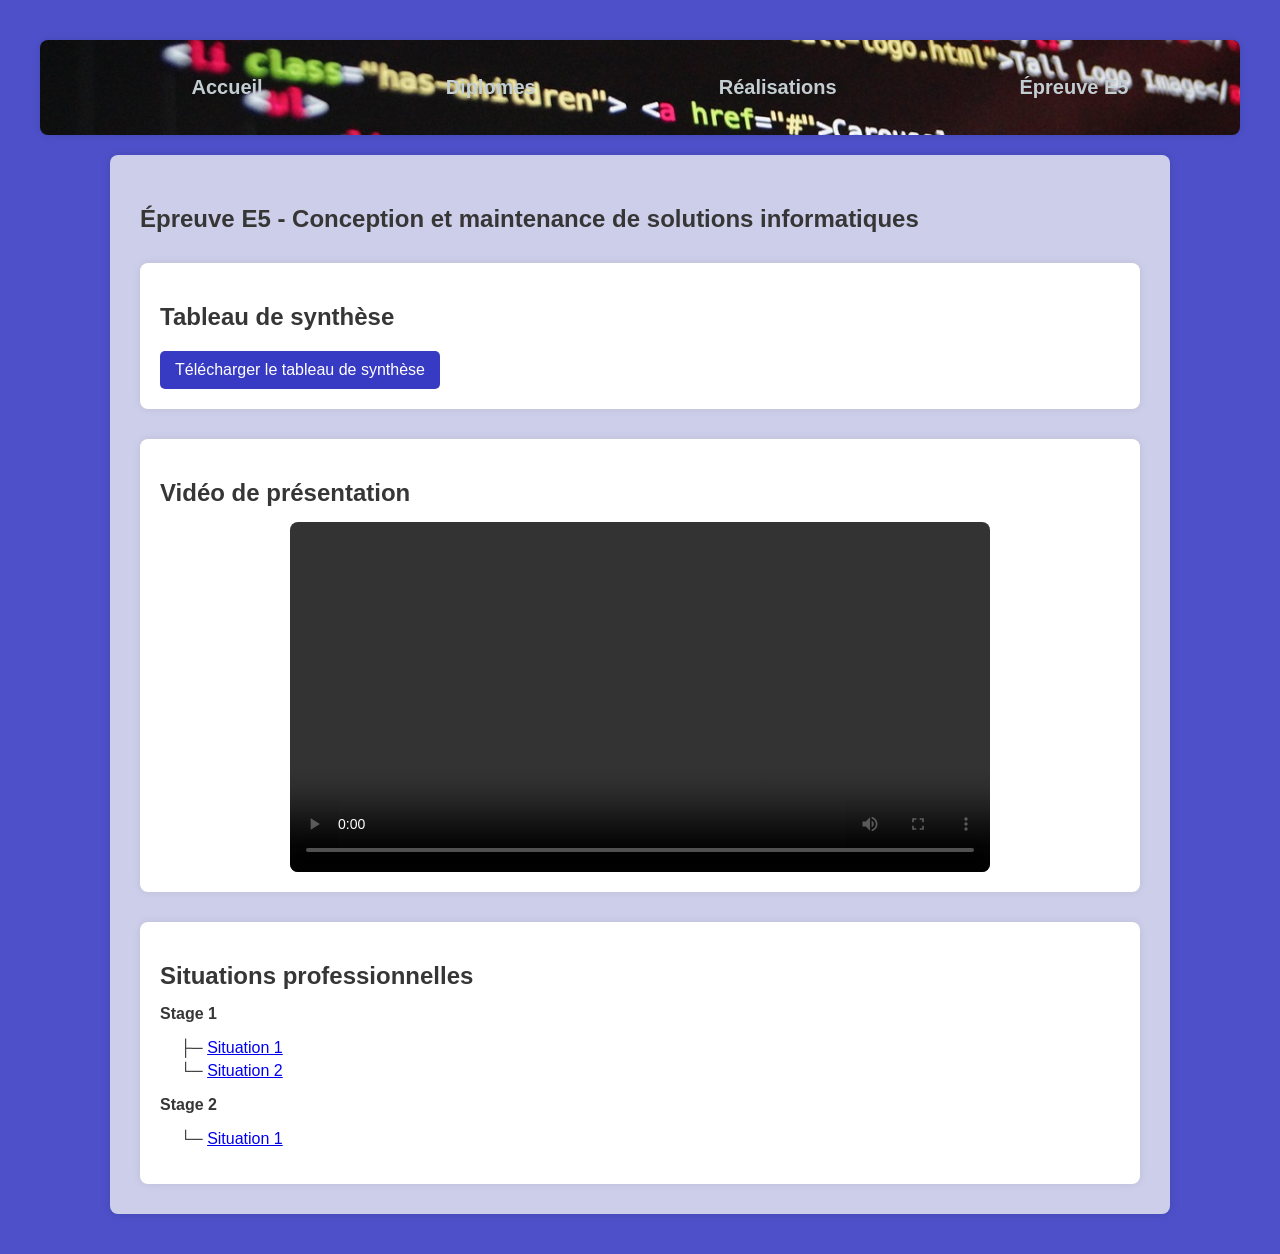
==== Epreuve_E5.html @ 87e2c433 "Ajout de nouvelles pages pour la situation professionnelle E2C Dordogne, incluant la description du " ====
<!DOCTYPE html>
<html lang="fr">
    <head>
        <meta charset="UTF-8">
        <meta name="viewport" content="width=device-width, initial-scale=1.0">
        <title>Épreuve E5</title>
        <link rel="stylesheet" href="css_styles/base_styles.css">
        <link rel="stylesheet" href="css_styles/styles_E5.css">
    </head>
    <body>
        <header>
            <nav>
                <ul>  
                    <li class="header-list">
                        <a href="index.html" class="link">Accueil</a>
                        <a href="diplome.html" class="link">Diplomes</a>
                        <a href="realisations.html" class="link">Réalisations</a>
                        <a href="Epreuve_E5.html" class="link">Épreuve E5</a>
                    </li>
                </ul>
            </nav>
        </header>
        <section class="epreuve-e5">
    <h1>Épreuve E5 - Conception et maintenance de solutions informatiques</h1>

    <!-- TABLEAU -->
    <div class="bloc-e5">
        <h2>Tableau de synthèse</h2>
        <a href="documents/tableau_synthese.pdf" class="btn-download" download>
            Télécharger le tableau de synthèse
        </a>
    </div>

    <!-- VIDEO -->
    <div class="bloc-e5">
        <h2>Vidéo de présentation</h2>
        <div class="video-container">
            <video controls>
                <source src="videos/presentation.mp4" type="video/mp4">
            </video>
        </div>
    </div>

    <!-- ARBORESCENCE -->
    <div class="bloc-e5">
        <h2>Situations professionnelles</h2>

        <div class="stage">Stage 1</div>
        <ul class="arbre">
            <li><a href="stage1_situation1.html">Situation 1</a></li>
            <li><a href="stage1_situation2.html">Situation 2</a></li>
        </ul>

        <div class="stage">Stage 2</div>
        <ul class="arbre">
            <li><a href="stage2_situation1.html">Situation 1</a></li>
        </ul>
    </div>
</section>
        
    </body>
---- css_styles/base_styles.css ----
header {
    background-image: url(../images/header-bg.jpg);
    background-position: center;
    background-size: cover;
    padding: 20px;
    border-radius: 8px;
    box-shadow: 0 0 10px rgba(0, 0, 0, 0.1);
    margin-bottom: 20px;
}

body {
    font-family: Arial, sans-serif;
    margin: 40px;
    background-color: #373ac2e2;
    color: #373637;
}

li{
    list-style-type: none;
    margin: 10px 0;
    display: flex;
    align-items: center;
    justify-content: space-around;
}

.link{
    text-decoration: none;
    color: #c3ced2;
    font-weight: bold;
    font-size: 20px;
}
---- css_styles/styles_E5.css ----
/* CONTENEUR GLOBAL */
.epreuve-e5 {
  background-color: #f4f4f4c5;
  padding: 30px;
  border-radius: 8px;
  box-shadow: 0 0 10px rgba(0, 0, 0, 0.1);
  margin: auto;
  max-width: 1000px; /* évite que ça s'étale trop */
}

/* BLOCS = cartes */
.bloc-e5 {
  margin-top: 30px;
  padding: 20px;
  background: white;
  border-radius: 8px;
  box-shadow: 0 0 8px rgba(0,0,0,0.08);
}

/* TITRES */
.bloc-e5 h2 {
  margin-bottom: 10px;
}

/* BOUTON TELECHARGEMENT */
.btn-download {
    display: inline-block;
    padding: 10px 15px;
    background-color: #373ac2;
    color: white;
    text-decoration: none;
    border-radius: 5px;
    margin-top: 10px;
}

.btn-download:hover {
    background-color: #2c2fa3;
}

/* VIDEO */
.video-container {
  display: flex;
  justify-content: center;
  margin-top: 15px;
}

.video-container video {
  width: 80%;
  max-width: 700px;
  border-radius: 8px;
}

/* ARBRE */
.stage {
  font-weight: bold;
  margin-top: 15px;
}

.arbre {
  padding-left: 20px;
}

.arbre li {
  display: block;
  margin: 5px 0;
}

.arbre li::before {
  content: "├─ ";
}

.arbre li:last-child::before {
  content: "└─ ";
}
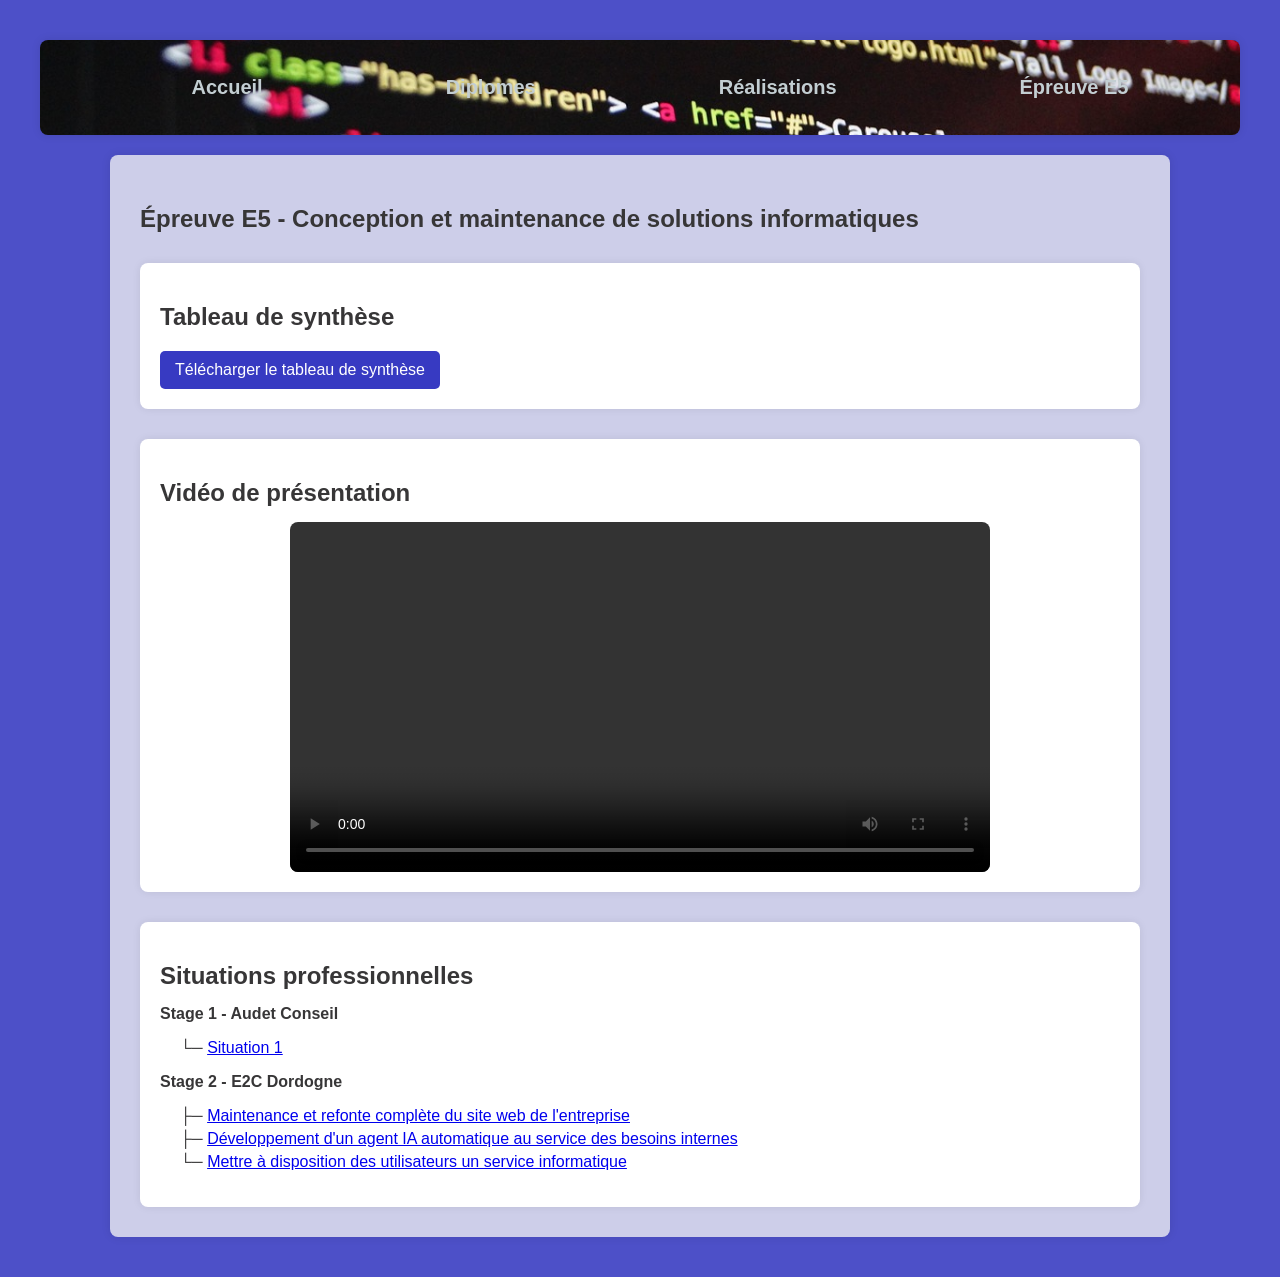
==== commit e323acad: "Add new HTML pages for Audet Conseil and Mediatek Formation projects - Created page1_AudetConseil.ht" ====
--- a/Epreuve_E5.html
+++ b/Epreuve_E5.html
@@ -26,7 +26,7 @@
     <!-- TABLEAU -->
     <div class="bloc-e5">
         <h2>Tableau de synthèse</h2>
-        <a href="documents/tableau_synthese.pdf" class="btn-download" download>
+        <a href="documents/tableau_synthèse.xlsx" class="btn-download" download>
             Télécharger le tableau de synthèse
         </a>
     </div>
@@ -45,15 +45,16 @@
     <div class="bloc-e5">
         <h2>Situations professionnelles</h2>
 
-        <div class="stage">Stage 1</div>
+        <div class="stage">Stage 1 - Audet Conseil</div>
         <ul class="arbre">
             <li><a href="stage1_situation1.html">Situation 1</a></li>
-            <li><a href="stage1_situation2.html">Situation 2</a></li>
         </ul>
 
-        <div class="stage">Stage 2</div>
+        <div class="stage">Stage 2 - E2C Dordogne</div>
         <ul class="arbre">
-            <li><a href="stage2_situation1.html">Situation 1</a></li>
+            <li><a href="pages_situations/E2CDordogne/page1_E2C.html">Maintenance et refonte complète du site web de l'entreprise</a></li>
+            <li><a href="pages_situations/E2CDordogne/page2_E2C.html">Développement  d'un agent IA automatique au service des besoins internes</a></li>
+            <li><a href="pages_situations/E2CDordogne/page4_E2C.html">Mettre à disposition des utilisateurs un service informatique</a></li>
         </ul>
     </div>
 </section>
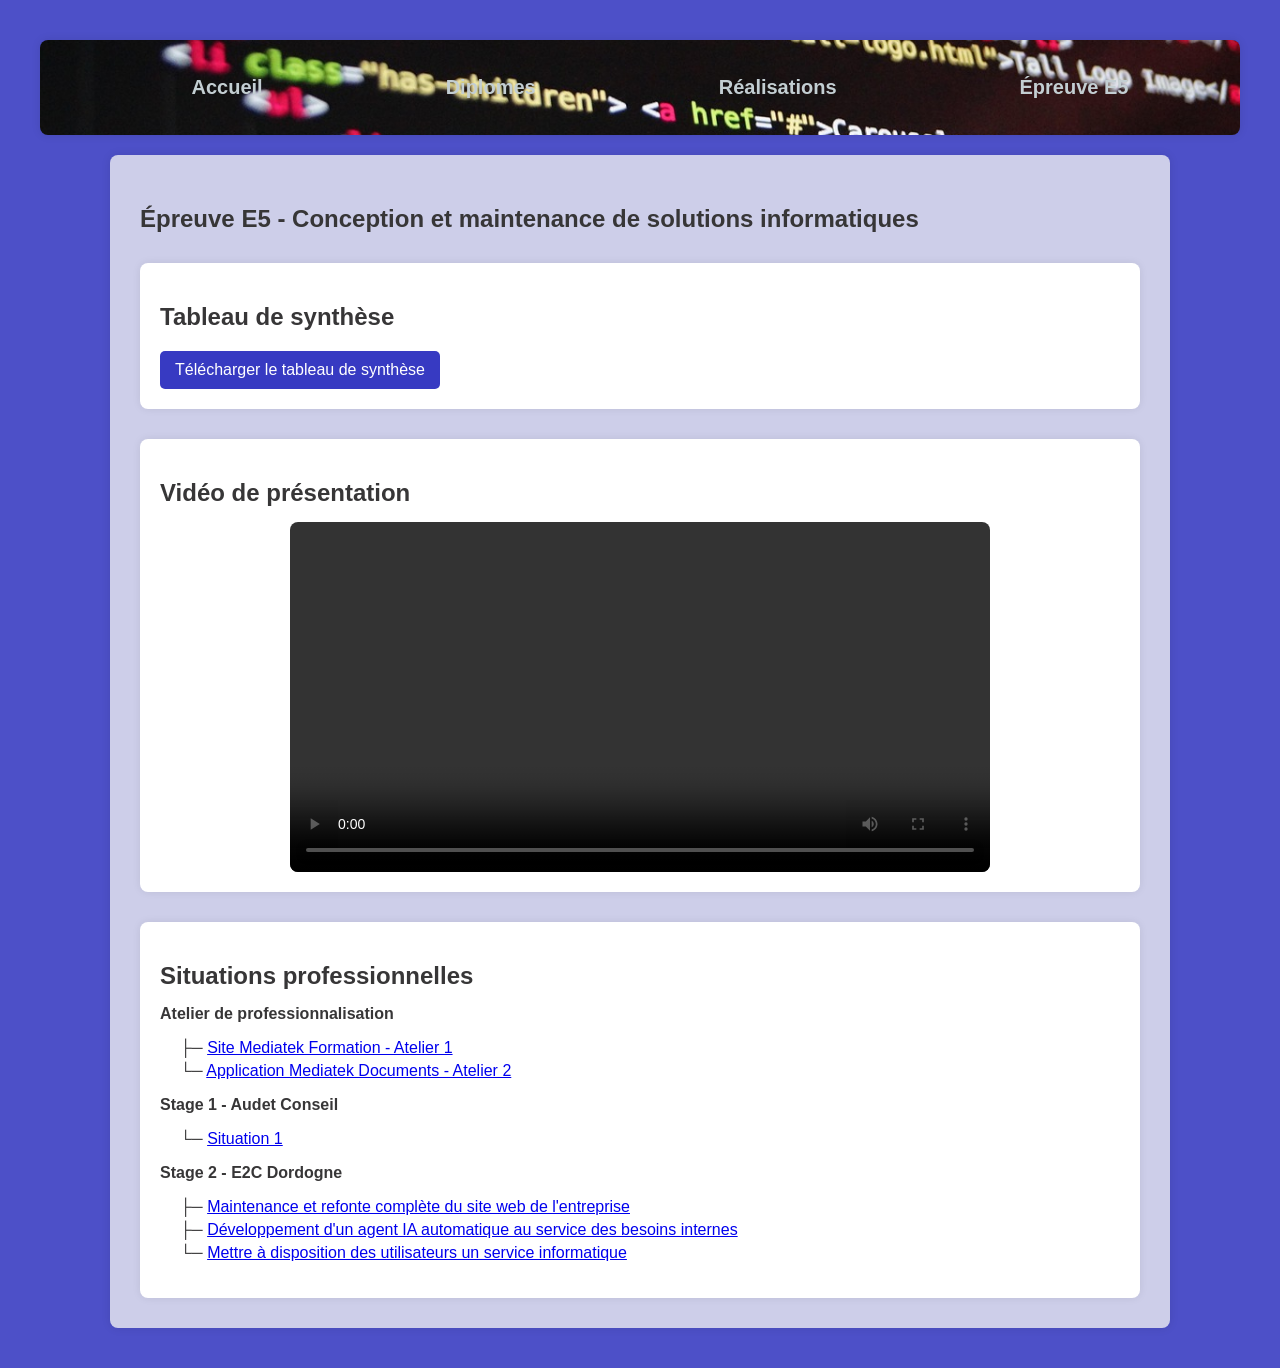
==== commit 1f7e749c: "Ajout de nouvelles sections de compétences et mise à jour des liens dans les pages de situations pro" ====
--- a/Epreuve_E5.html
+++ b/Epreuve_E5.html
@@ -44,10 +44,15 @@
     <!-- ARBORESCENCE -->
     <div class="bloc-e5">
         <h2>Situations professionnelles</h2>
+        <div class="stage">Atelier de professionnalisation</div>
+        <ul class="arbre">
+            <li><a href="pages_situations/Mediatek Formation/Atelier 1.html">Site Mediatek Formation - Atelier 1</a></li>
+            <li><a href="#">Application Mediatek Documents - Atelier 2</a></li>
+        </ul>
 
         <div class="stage">Stage 1 - Audet Conseil</div>
         <ul class="arbre">
-            <li><a href="stage1_situation1.html">Situation 1</a></li>
+            <li><a href="#">Situation 1</a></li>
         </ul>
 
         <div class="stage">Stage 2 - E2C Dordogne</div>
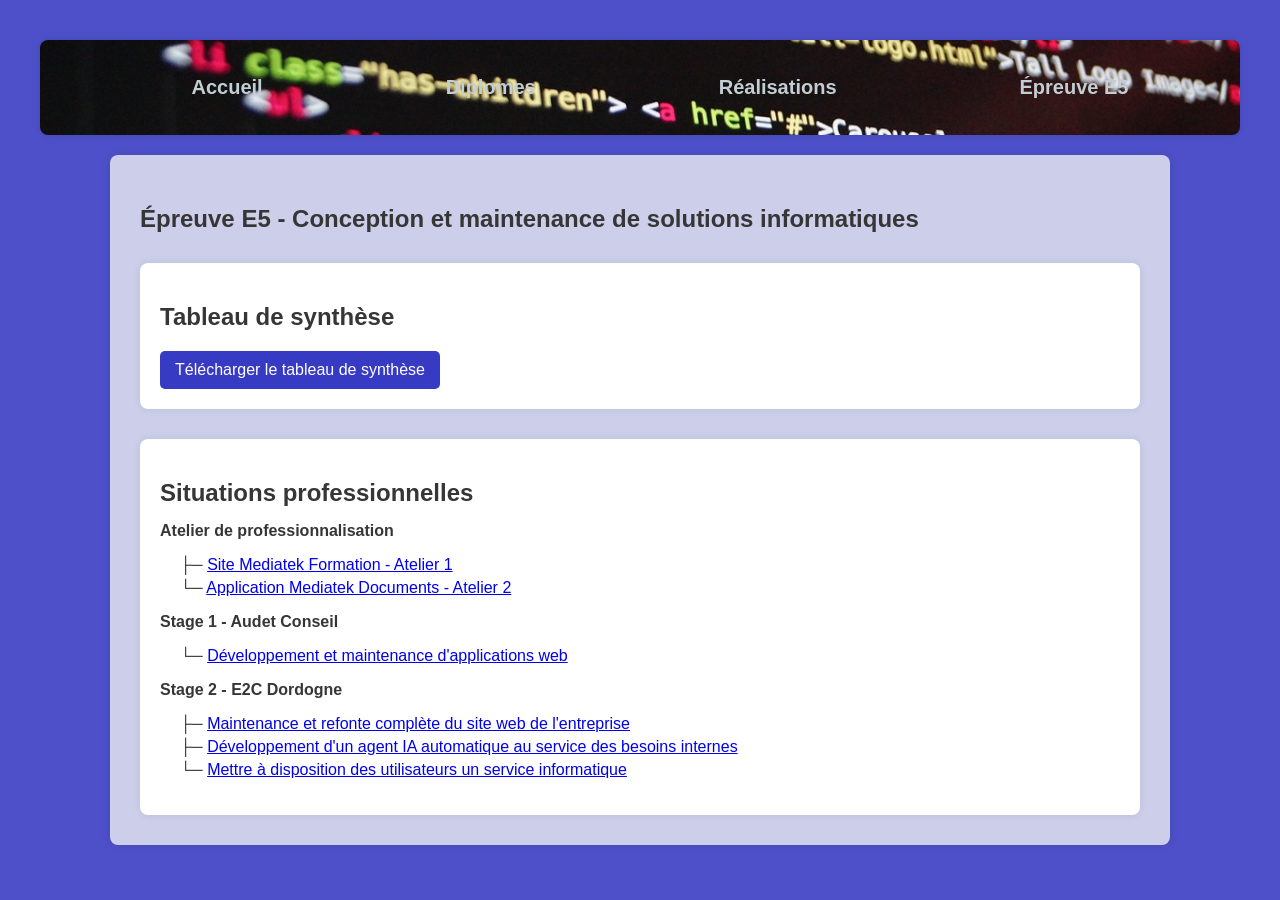
==== commit 0671bec5: "Modification du tableau de synthèse et ajout du chemin pour la situation professionelle 1 et ajout d" ====
--- a/Epreuve_E5.html
+++ b/Epreuve_E5.html
@@ -31,7 +31,7 @@
         </a>
     </div>
 
-    <!-- VIDEO -->
+    <!-- VIDEO 
     <div class="bloc-e5">
         <h2>Vidéo de présentation</h2>
         <div class="video-container">
@@ -40,6 +40,7 @@
             </video>
         </div>
     </div>
+    -->
 
     <!-- ARBORESCENCE -->
     <div class="bloc-e5">
@@ -47,12 +48,12 @@
         <div class="stage">Atelier de professionnalisation</div>
         <ul class="arbre">
             <li><a href="pages_situations/Mediatek Formation/Atelier 1.html">Site Mediatek Formation - Atelier 1</a></li>
-            <li><a href="#">Application Mediatek Documents - Atelier 2</a></li>
+            <li><a href="pages_situations/Mediatek Formation/Atelier 2.html">Application Mediatek Documents - Atelier 2</a></li>
         </ul>
 
         <div class="stage">Stage 1 - Audet Conseil</div>
         <ul class="arbre">
-            <li><a href="#">Situation 1</a></li>
+            <li><a href="pages_situations/Audet Conseil/page1_AudetConseil.html">Développement et maintenance d'applications web</a></li>
         </ul>
 
         <div class="stage">Stage 2 - E2C Dordogne</div>
